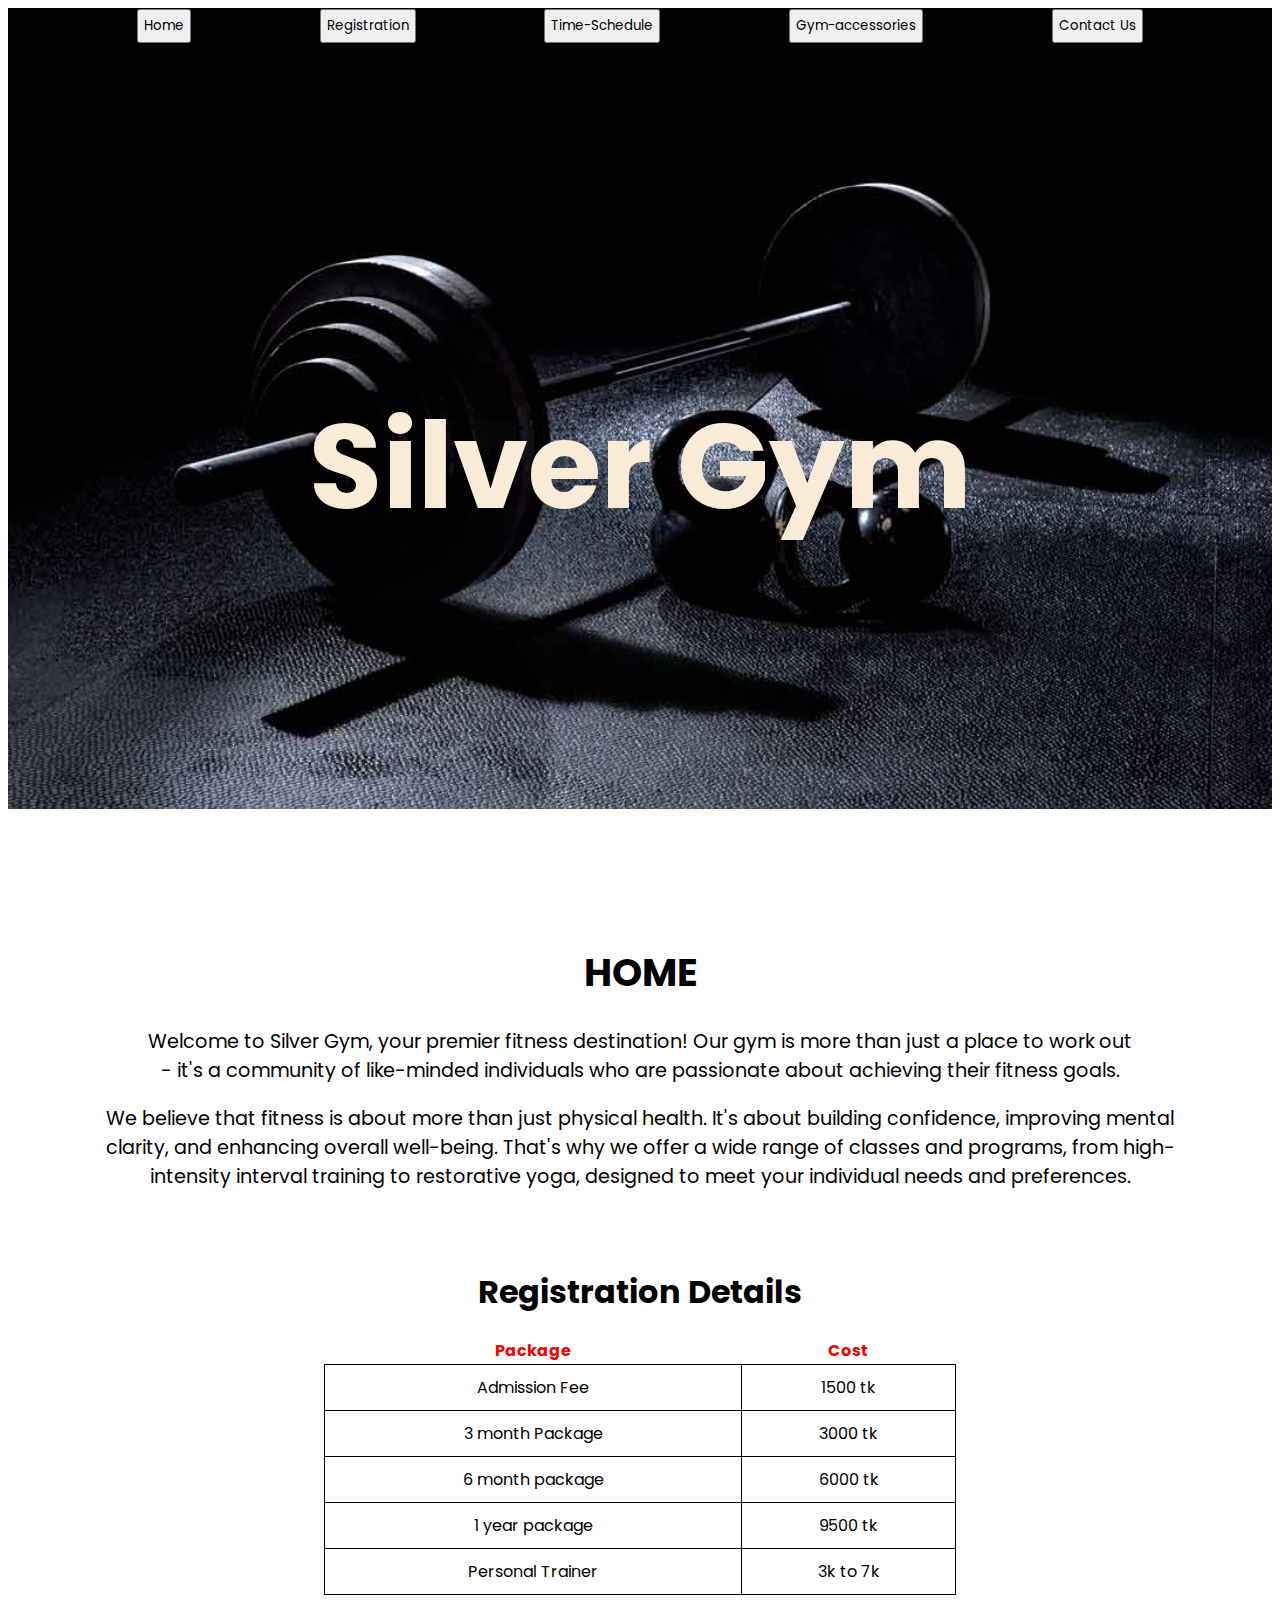
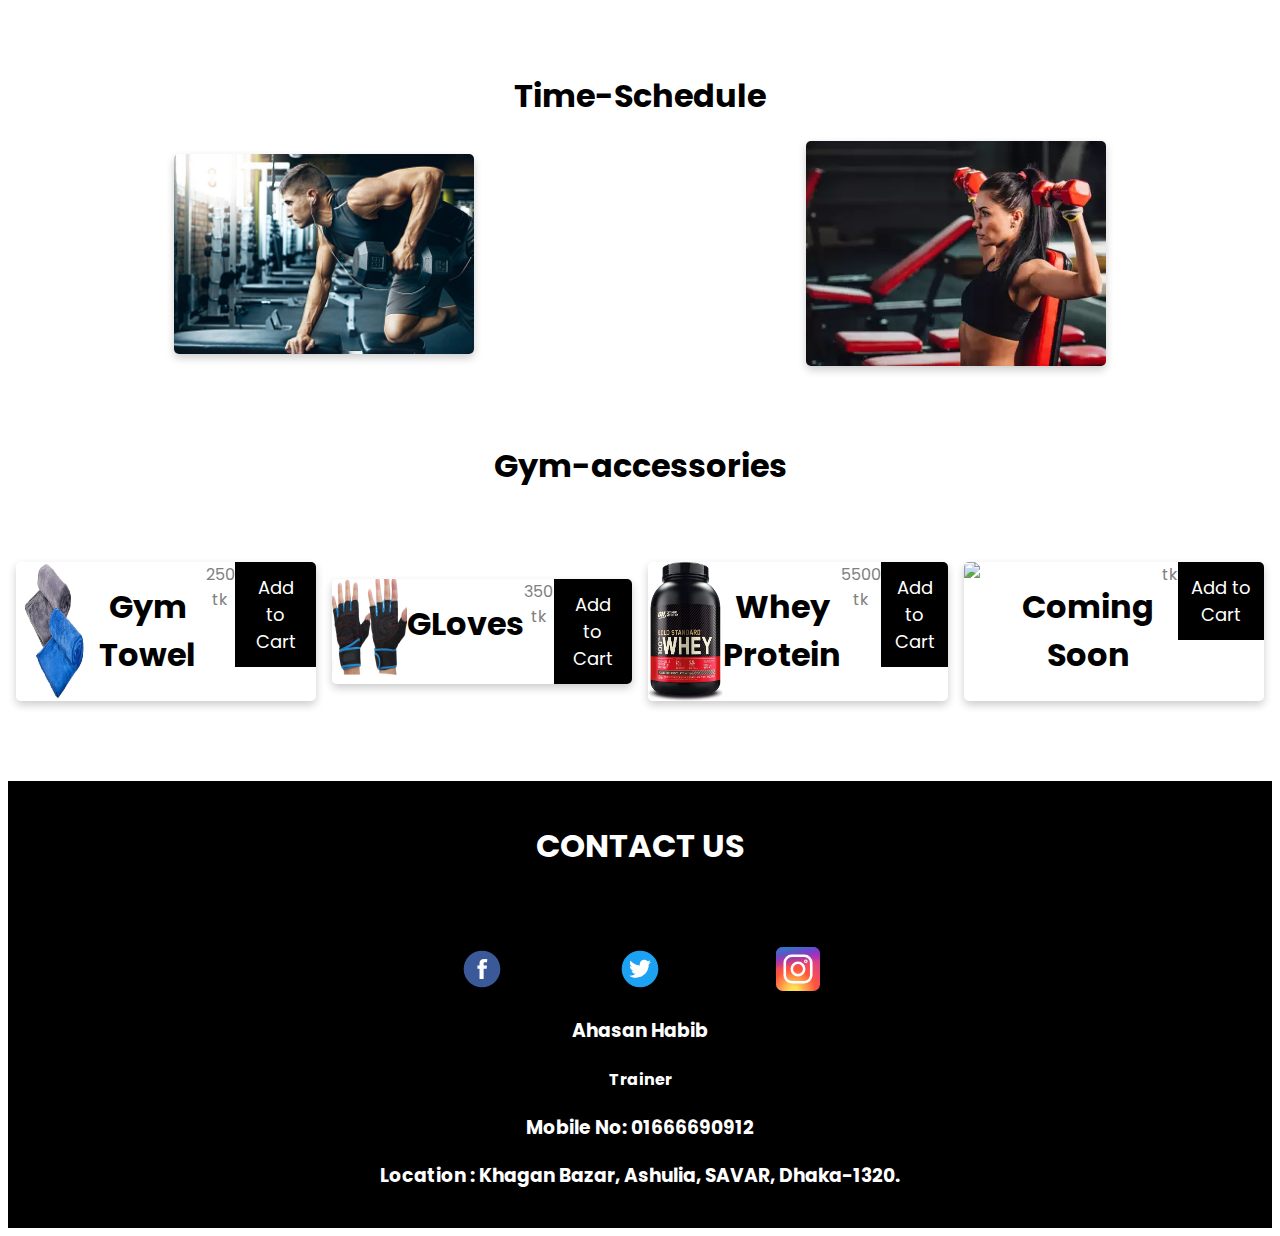
==== index.html @ 588845f0 "Shopping Cart done" ====
<!DOCTYPE html>
<html lang="en">
<head>
    <meta charset="UTF-8">
    <meta http-equiv="X-UA-Compatible" content="IE=edge">
    <meta name="viewport" content="width=device-width, initial-scale=1.0">
    <title>Silver-gym</title>
    <link rel="stylesheet" href="style.css">
    <link rel="stylesheet" href="text.css">
    <link rel="stylesheet" href="responsive.css">
    <script src="chat.js"></script>
</head>
<body>
    <header>

        <div class="header">
            <div class="navbar">
                <li><a href="#home"><button class="btn">Home</button></a></li>
                <li><a href="#registration"><button class="btn">Registration</button></a></li>
                <li><a href="#Time"><button class="btn">Time-Schedule</button></a></li>
                <li><button class="btn">Gym-accessories</button></li>
                <li><button class="btn">Contact Us</button></li>
            </div>

            <h1 class="silver-gym">Silver Gym</h1>
        </div>
    </header>


<main>
    <div id="home">
        <h1 class="title">HOME</h1>
        <p>Welcome  to  Silver Gym, your premier fitness destination! Our gym is more than just a place to work out<br> - it's a community of like-minded individuals who are passionate about achieving their fitness goals.</p>
        
        <p>We believe that fitness is about more than just physical health. It's about building confidence, improving mental clarity, and enhancing overall well-being. That's why we offer a wide range of classes and programs, from high-intensity interval training to restorative yoga, designed to meet your individual needs and preferences.</p>
    </div>
 
    <div id="registration">
        <h1 class="title">Registration Details</h1>
        <table>
            <tr>
              <th style="color:rgb(243, 0, 0);">Package</th>
              <th style="color:rgb(243, 0, 0);">Cost</th>
            </tr>
            <tr>
              <td>Admission Fee</td>
              <td>1500 tk</td>
            </tr>
            <tr>
              <td>3 month Package</td>
              <td>3000 tk</td>
            </tr>
            <tr>
              <td>6 month package</td>
              <td>6000 tk</td>
            </tr>
            <tr>
              <td>1 year package</td>
              <td>9500 tk</td>
            </tr>
            <tr>
              <td>Personal Trainer</td>
              <td>3k to 7k</td>
            </tr>
          </table>
    </div>
    <h1 class="title">Time-Schedule</h1>
    <div class="Time" id="Time">
        <div class="card">
            <img src="image/boys.jpg" alt="Card Image">
            <div class="content">
              <h3>Male</h3>
              <p>6am -12.30 pm</p>
              <p>4.00pm-10.30pm</p>
              <p style="color: red;">Friday Off</p>
            </div>
          </div>
          
          <div class="card">
            <img src="image/girls.webp" alt="Card Image">
            <div class="content">
              <h3>Female</h3>
            <p>1.00-4.00pm</p>
            <p style="color: red;">Friday Off</p>
           
            </div>
          </div>
    </div>
    <h1 class="title">Gym-accessories</h1>

    <div class="item">

      <div class="card">
        <img src="image/towel.jpg" style="width:25%">
        <h1>Gym Towel</h1>
        <p class="price">250 tk</p>
        <p><button>Add to Cart</button></p>
      </div>
      <div class="card">
        <img src="image/gloves.jpg" style="width:25%">
        <h1>GLoves</h1>
        <p class="price">350 tk</p>
        <p><button>Add to Cart</button></p>
      </div>
      <div class="card">
        <img src="image/powder.jpg" style="width: 25%;" >
        <h1>Whey Protein</h1>
        <p class="price">5500 tk</p>
        <p><button>Add to Cart</button></p>
      </div>
      <div class="card">
        <img src="image" style="width:25%">
        <h1>Coming Soon</h1>
        <p class="price"> tk</p>
        <p><button>Add to Cart</button></p>
      </div>
    </div>

  </main>
  
    <footer class="Contact-info">
      <div class="footer-content">
      <h1>CONTACT US</h1>
      <a href="http://"><img src="image/fb.svg"   alt="Icon" class="icon"> </a>
      <a href="http://"><img src="image/twitt.svg"alt="Icon" class="icon"></a>
      <a href="http://"><img src="image/insta.svg"alt="Icon" class="icon"></a>
      <h3>Ahasan Habib</h3>
      <h4>Trainer</h4>
      <h3>Mobile No: 01666690912</h3>
      <h3>Location : Khagan Bazar,  Ashulia,  SAVAR,  Dhaka-1320.</h3>
      </div>
    </footer>
  





</body>
</html>
---- style.css ----
*{
    list-style: none;
    font-family: 'Poppins', sans-serif;
    text-decoration: none;
}
.header{
    background-image: url('image/wallpaper.jpg');
    background-size: cover;
    background-repeat: no-repeat;

}
.navbar{
    display: flex;
    color: aliceblue;
    justify-content: space-evenly;
    
}

.title{
  padding-top: 55px;
}

#home{
  padding-left: 85px;
  padding-right: 85px;
  font-size: larger;
}

#registration{
  margin-left: 25%;
  margin-right: 25%;
}

/* Button */
.btn{
    padding: 5px;
}



/* Body */
main{
    text-align: center;
}
/* Registration */
.registration{
    padding: 55px;
}
/* time */
.Time{
    display: flex;
}
/* table */
table {
    border-collapse: collapse;
    width: 100%;
  }
  td {
    padding: 10px;
    text-align: center;
    border: 1px solid black;
  }
  tr:hover {
    background-color: #f5f5f5;
  }

  .card {
    position: relative;
    width: 100%;
    max-width: 300px;
    margin: 0 auto;
    border-radius: 5px;
    overflow: hidden;
    box-shadow: 0 0 10px rgba(0, 0, 0, 0.3);
    transition: transform 0.3s ease-in-out;
    display: flex;

  }
  
  .card:hover {
    transform: scale(1.1);
  }
  
  .card img {
    display: block;
    width: 100%;
    height: auto;
  }
  
  .card .content {
    position: absolute;
    bottom: 0;
    left: 0;
    padding: 10px;
    background-color: rgba(0, 0, 0, 0.7);
    color: #fff;
    width: 100%;
    transform: translateY(100%);
    transition: transform 0.3s ease-in-out;
  }
  
  .card:hover .content {
    transform: translateY(0);
  }
  
  .card h3 {
    margin: 0;
    font-size: 1.5rem;
  }
  
  .card p {
    margin: 0;
    font-size: 1rem;
  }


  /* Shopping CARD */



  /* Contact00 */

  .Contact-info{
    background-color: black;
  color: white;
  padding: 20px;
  }

  .footer-content {
    max-width: 1200px;
    margin: 0 auto;
    text-align: center;
  }

  /* Footer */
  .icon {
    width: 44px; /* Adjust the width and height as needed */
    height: 44px;
    padding: 55px;
    padding-bottom: 0px;
  }
  /* Shopping CArd */
  .item{
    display: flex;
    flex-direction: row;
    padding-top: 50px;
    padding-bottom: 80px;
  }
  .card {
    box-shadow: 0 4px 8px 0 rgba(0, 0, 0, 0.2);
    max-width: 300px;
    margin: auto;
    text-align: center;
    font-family: arial;
  }
  
  .price {
    color: grey;
    font-size: 22px;
  }
  
  .card button {
    border: none;
    outline: 0;
    padding: 12px;
    color: white;
    background-color: #000;
    text-align: center;
    cursor: pointer;
    width: 100%;
    font-size: 18px;
  }
  
  .card button:hover {
    opacity: 0.7;
  }
---- text.css ----
@import url('https://fonts.googleapis.com/css2?family=Poppins:wght@800&display=swap');
.navbar{
    font-size: 20px;
}

.silver-gym{
    text-align: center;
    padding: 20%;
    color: aliceblue;
    font-family: 'Poppins', sans-serif;
    font-size: 120px;
    color: antiquewhite;
}
---- responsive.css ----
@media screen (max-width:560px) {
    
}
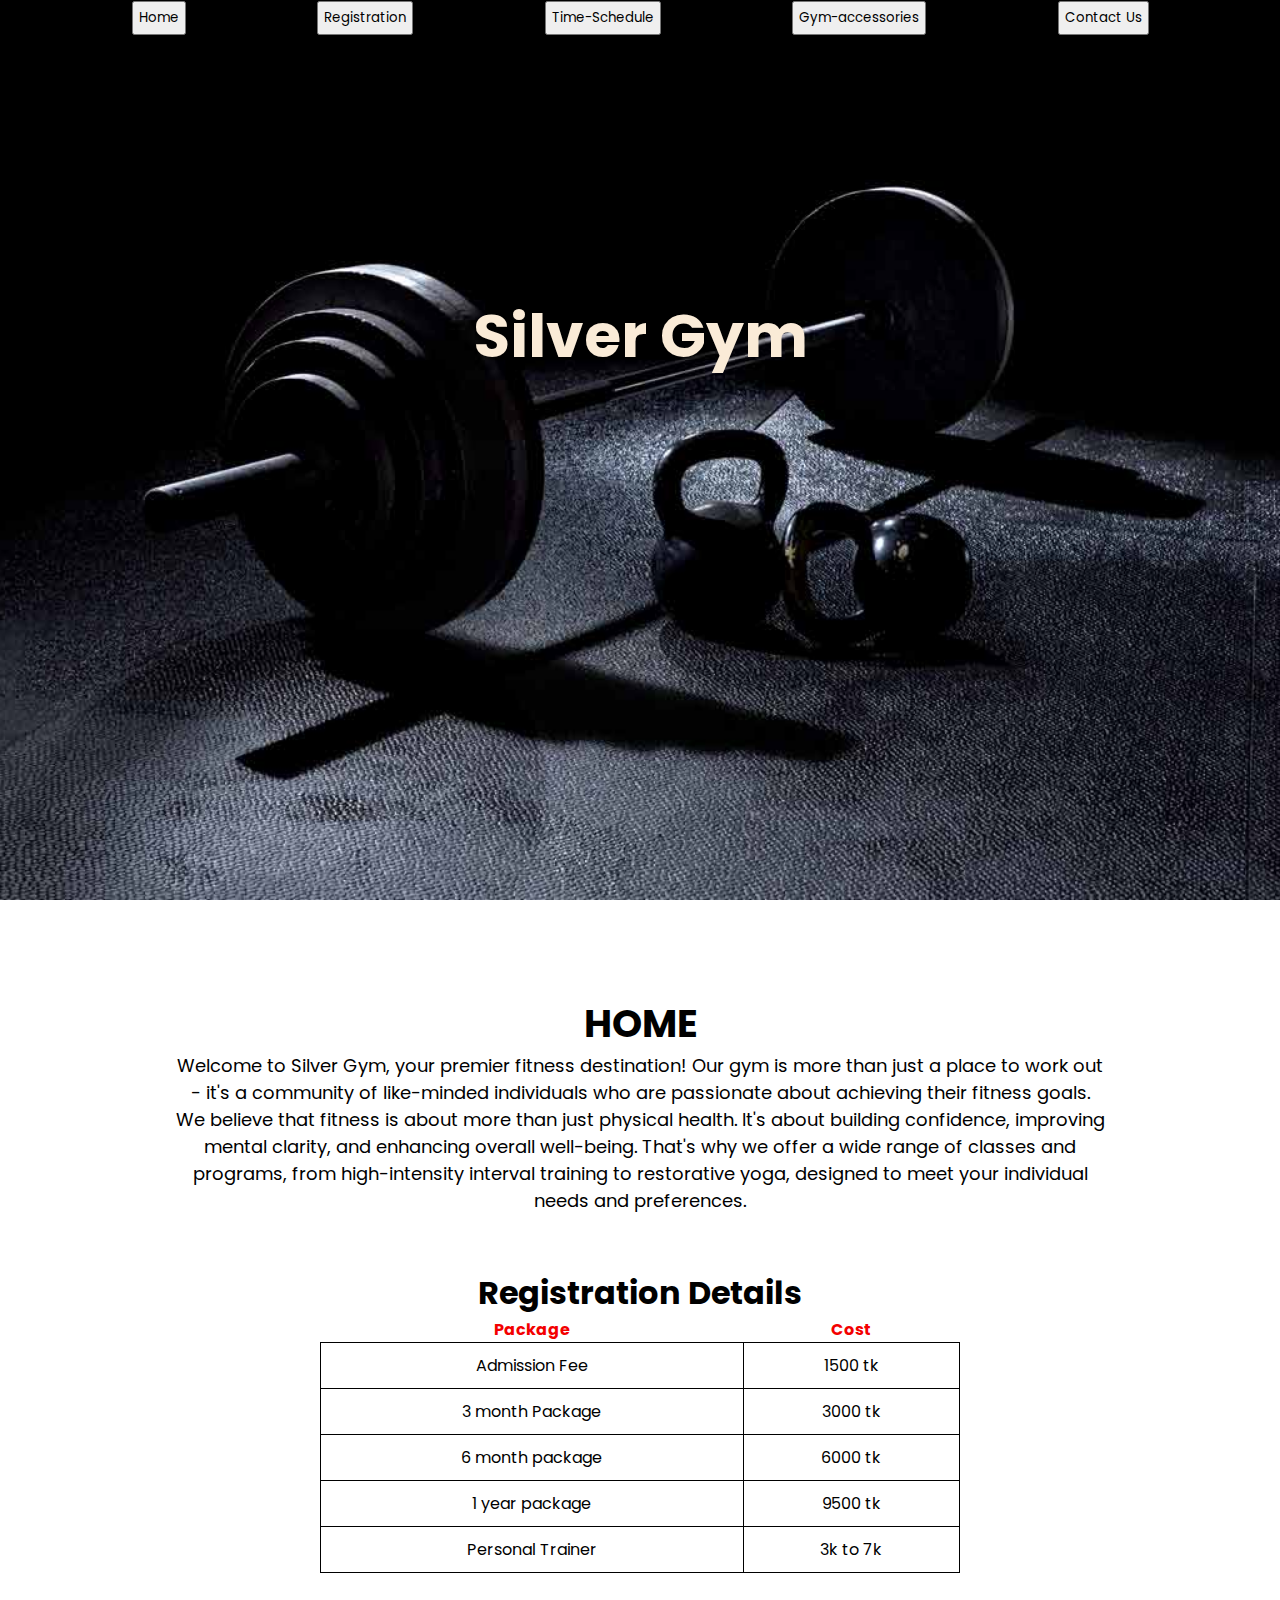
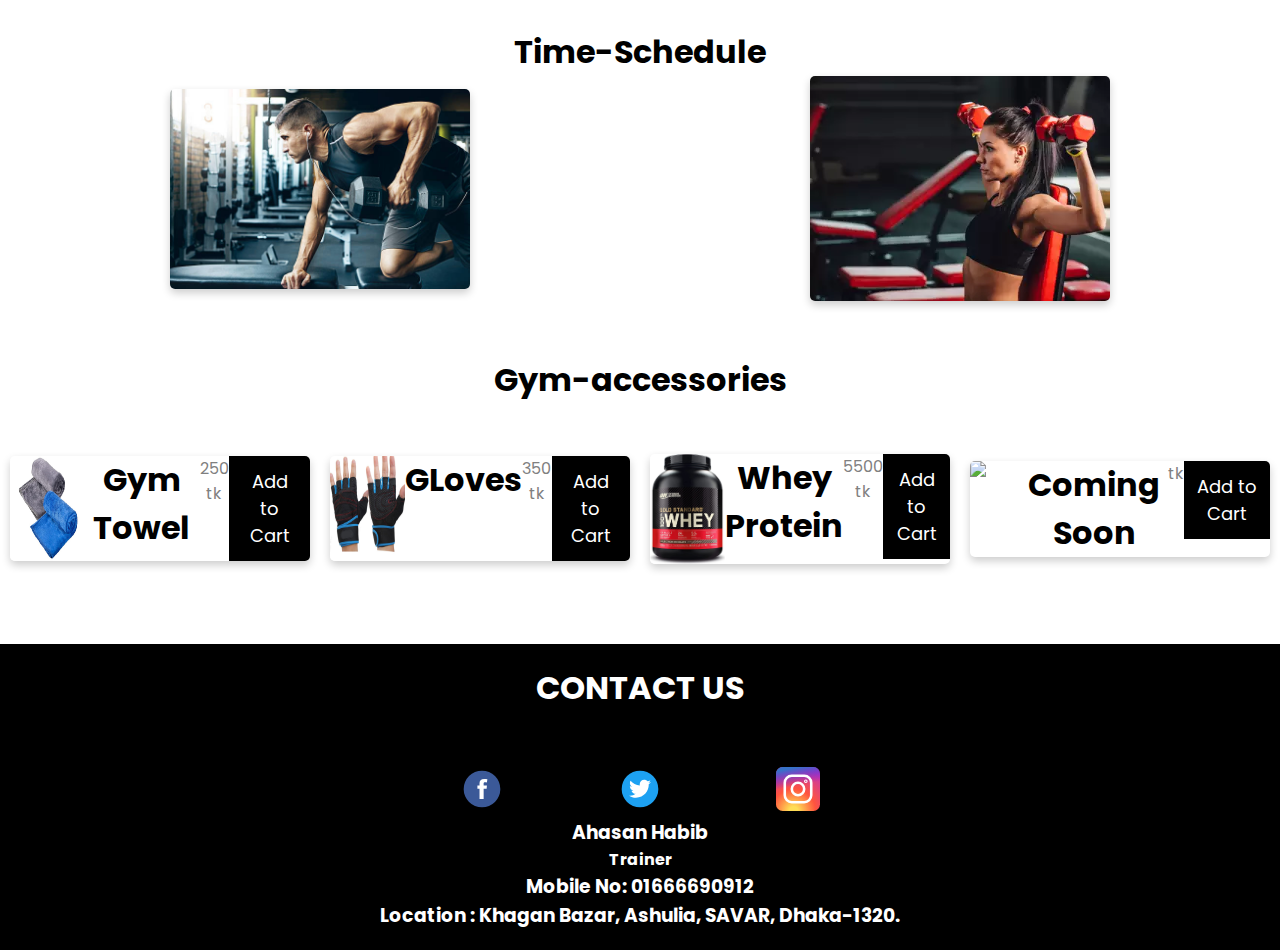
==== commit 9bb16672: "cart done" ====
--- a/index.html
+++ b/index.html
@@ -15,11 +15,11 @@
 
         <div class="header">
             <div class="navbar">
-                <li><a href="#home"><button class="btn">Home</button></a></li>
-                <li><a href="#registration"><button class="btn">Registration</button></a></li>
-                <li><a href="#Time"><button class="btn">Time-Schedule</button></a></li>
-                <li><button class="btn">Gym-accessories</button></li>
-                <li><button class="btn">Contact Us</button></li>
+                  <li><a href="#home"><button class="btn">Home</button></a></li>
+                  <li><a href="#registration"><button class="btn">Registration</button></a></li>
+                  <li><a href="#Time"><button class="btn">Time-Schedule</button></a></li>
+                  <li><button class="btn">Gym-accessories</button></li>
+                  <li><button class="btn">Contact Us</button></li>
             </div>
 
             <h1 class="silver-gym">Silver Gym</h1>
--- a/style.css
+++ b/style.css
@@ -2,18 +2,21 @@
     list-style: none;
     font-family: 'Poppins', sans-serif;
     text-decoration: none;
+    margin: 0;
+    padding: 0;
 }
 .header{
+    width: 100%;
+    min-height: 100vh;
     background-image: url('image/wallpaper.jpg');
     background-size: cover;
     background-repeat: no-repeat;
-
+    background-position: center;
 }
 .navbar{
     display: flex;
     color: aliceblue;
     justify-content: space-evenly;
-    
 }
 
 .title{
@@ -35,12 +38,17 @@
 .btn{
     padding: 5px;
 }
-
-
-
 /* Body */
 main{
+    margin-top: 40px;
     text-align: center;
+}
+#home{
+  text-align: center;
+}
+#home p{
+   margin:0% 24%;
+  font-size: 18px;
 }
 /* Registration */
 .registration{
--- a/responsive.css
+++ b/responsive.css
@@ -1,3 +1,25 @@
-@media screen (max-width:560px) {
-    
+@media (min-width:1201px) and (max-width:1400px){
+    .silver-gym{
+        font-size: 60px;
+    }
+    #home p{
+    margin:0% 8%;
+   }
+}
+   @media (min-width: 360px) and (max-width: 640px) {
+    .silver-gym{
+    font-size: 40px;
+    margin-top: 100%;
+}
+    #home p{
+    margin:0% 4%;
+   }
+   .navbar{
+    display: flex;
+    flex-direction: column;
+    float: right;
+  }
+  .navbar li{
+    line-height: 0px;
+  }
 }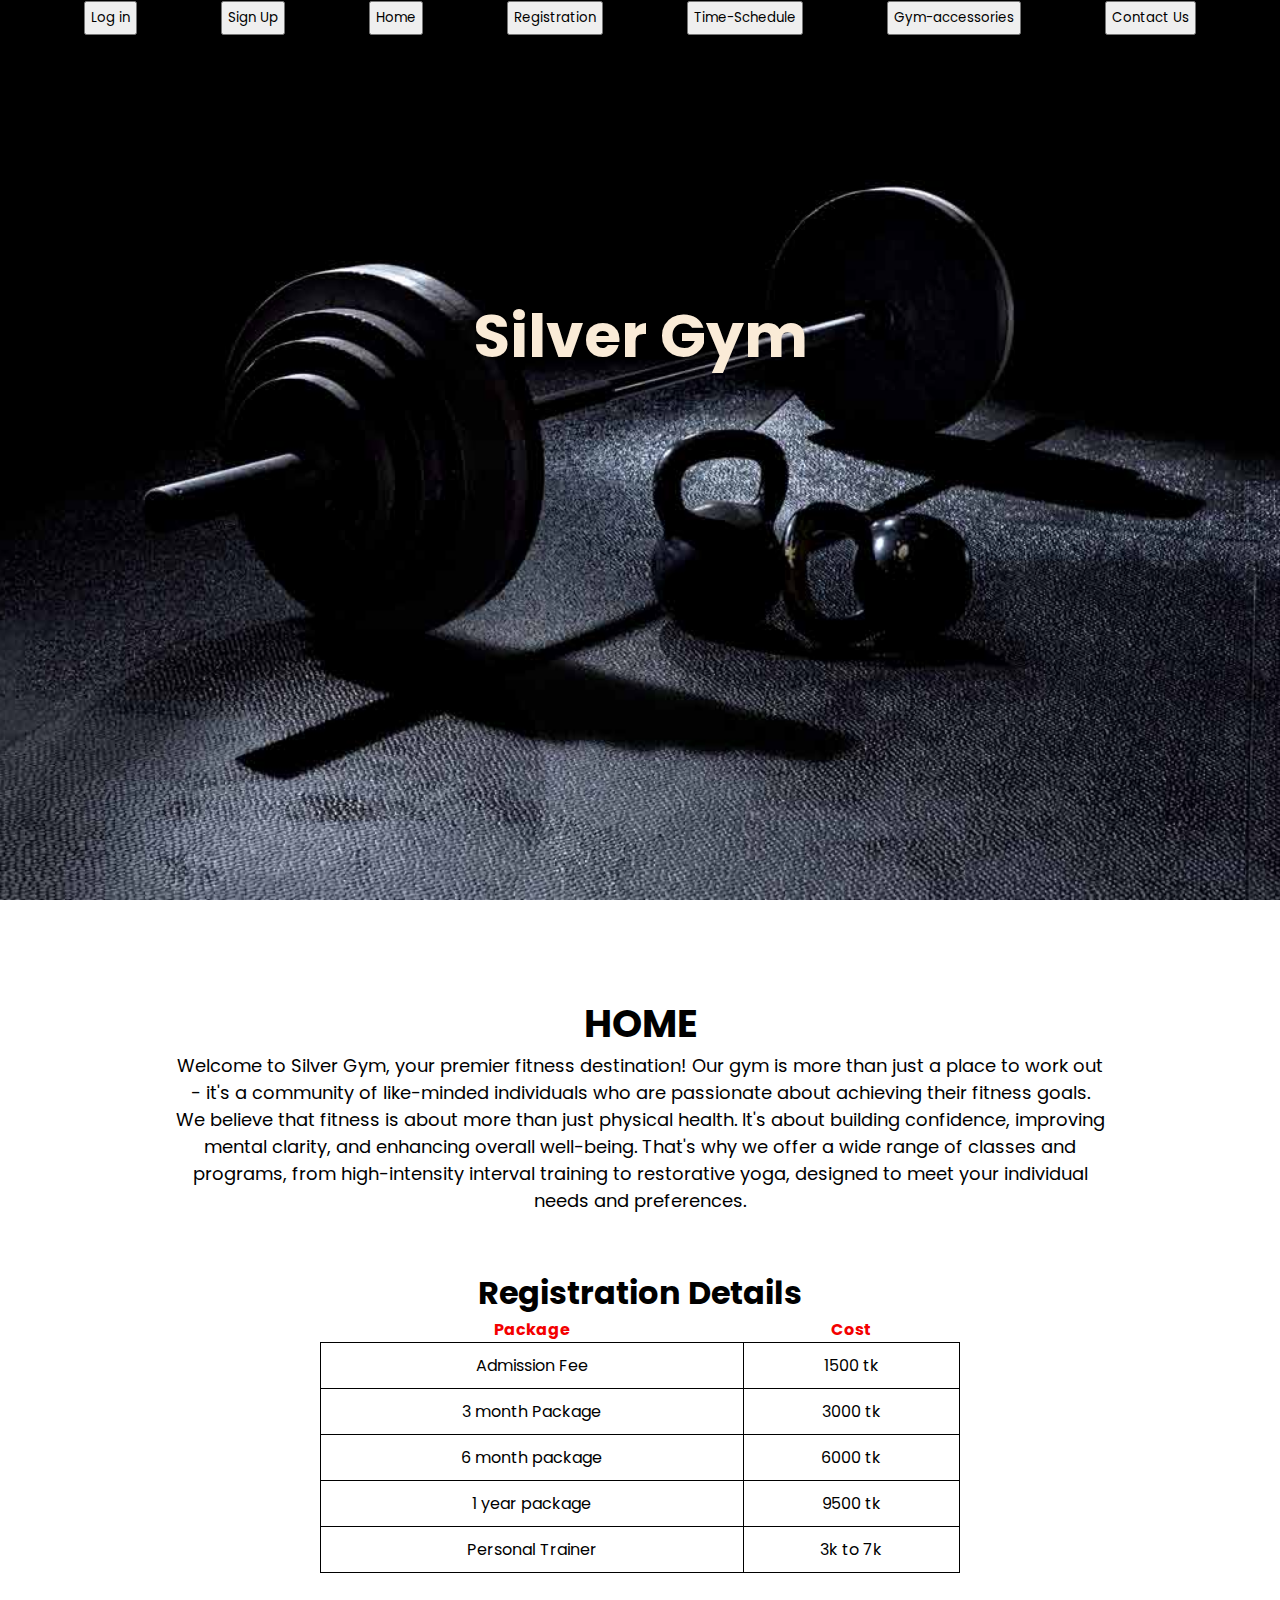
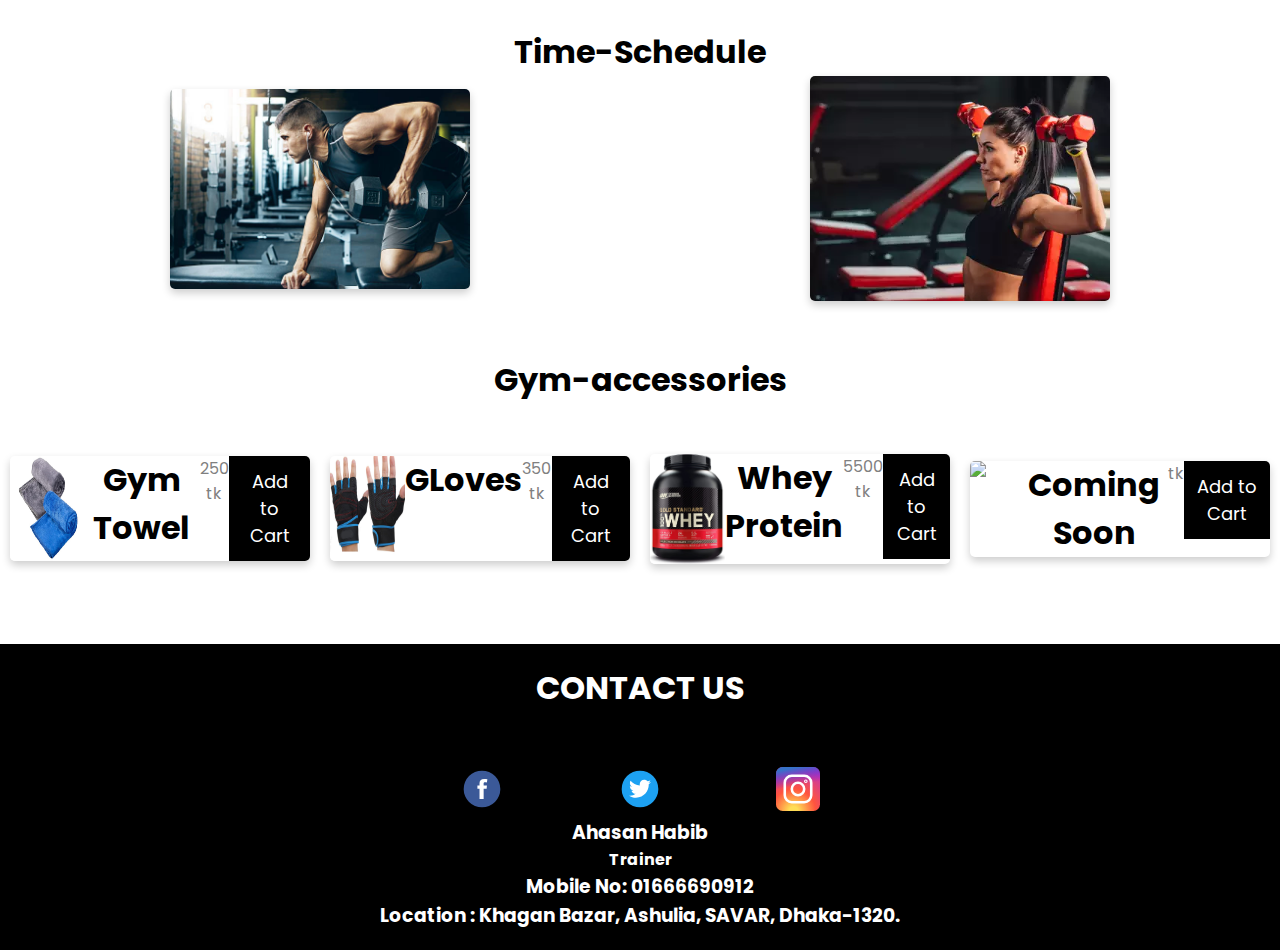
==== commit faa6e266: "update" ====
--- a/index.html
+++ b/index.html
@@ -5,6 +5,7 @@
     <meta http-equiv="X-UA-Compatible" content="IE=edge">
     <meta name="viewport" content="width=device-width, initial-scale=1.0">
     <title>Silver-gym</title>
+    <link rel="stylesheet" href="https://cdnjs.cloudflare.com/ajax/libs/font-awesome/6.4.0/css/all.min.css" integrity="sha512-iecdLmaskl7CVkqkXNQ/ZH/XLlvWZOJyj7Yy7tcenmpD1ypASozpmT/E0iPtmFIB46ZmdtAc9eNBvH0H/ZpiBw==" crossorigin="anonymous" referrerpolicy="no-referrer"/>
     <link rel="stylesheet" href="style.css">
     <link rel="stylesheet" href="text.css">
     <link rel="stylesheet" href="responsive.css">
@@ -14,12 +15,18 @@
     <header>
 
         <div class="header">
+           <input type="checkbox" id="check">
+           <label for="check" class="checkbtn">
+              <i class="fas fa-bars"></i>
+           </label>
             <div class="navbar">
+                  <li><a href="Login_page.html"><button class="btn">Log in</button></a></li>
+                  <li><a href="Sign_up.html"><button class="btn">Sign Up</button></a></li>
                   <li><a href="#home"><button class="btn">Home</button></a></li>
                   <li><a href="#registration"><button class="btn">Registration</button></a></li>
                   <li><a href="#Time"><button class="btn">Time-Schedule</button></a></li>
-                  <li><button class="btn">Gym-accessories</button></li>
-                  <li><button class="btn">Contact Us</button></li>
+                  <li><a href="#item"><button class="btn">Gym-accessories</button></a></li>
+                  <li><a href="#contact"><button class="btn">Contact Us</button></a></li>
             </div>
 
             <h1 class="silver-gym">Silver Gym</h1>
@@ -88,7 +95,7 @@
     </div>
     <h1 class="title">Gym-accessories</h1>
 
-    <div class="item">
+    <div class="item" id="item">
 
       <div class="card">
         <img src="image/towel.jpg" style="width:25%">
@@ -96,7 +103,7 @@
         <p class="price">250 tk</p>
         <p><button>Add to Cart</button></p>
       </div>
-      <div class="card">
+      <div class="card gloves">
         <img src="image/gloves.jpg" style="width:25%">
         <h1>GLoves</h1>
         <p class="price">350 tk</p>
@@ -118,23 +125,19 @@
 
   </main>
   
-    <footer class="Contact-info">
+    <footer class="Contact-info" id="contact">
       <div class="footer-content">
       <h1>CONTACT US</h1>
-      <a href="http://"><img src="image/fb.svg"   alt="Icon" class="icon"> </a>
-      <a href="http://"><img src="image/twitt.svg"alt="Icon" class="icon"></a>
-      <a href="http://"><img src="image/insta.svg"alt="Icon" class="icon"></a>
-      <h3>Ahasan Habib</h3>
-      <h4>Trainer</h4>
+       <div class="commonication">
+          <a href="http://"><img src="image/fb.svg"   alt="Icon" class="icon"> </a>
+          <a href="http://"><img src="image/twitt.svg"alt="Icon" class="icon"></a>
+          <a href="http://"><img src="image/insta.svg"alt="Icon" class="icon"></a>
+       </div>
+      <h3 class="name">Ahasan Habib</h3>
+      <h4 class="name">Trainer</h4>
       <h3>Mobile No: 01666690912</h3>
       <h3>Location : Khagan Bazar,  Ashulia,  SAVAR,  Dhaka-1320.</h3>
       </div>
     </footer>
-  
-
-
-
-
-
 </body>
 </html>
--- a/style.css
+++ b/style.css
@@ -16,9 +16,8 @@
 .navbar{
     display: flex;
     color: aliceblue;
-    justify-content: space-evenly;
+   justify-content: space-evenly;
 }
-
 .title{
   padding-top: 55px;
 }
@@ -121,7 +120,6 @@
     font-size: 1rem;
   }
 
-
   /* Shopping CARD */
 
 
@@ -139,7 +137,7 @@
     margin: 0 auto;
     text-align: center;
   }
-
+ 
   /* Footer */
   .icon {
     width: 44px; /* Adjust the width and height as needed */
@@ -150,7 +148,7 @@
   /* Shopping CArd */
   .item{
     display: flex;
-    flex-direction: row;
+    flex-direction:row;
     padding-top: 50px;
     padding-bottom: 80px;
   }
@@ -181,4 +179,15 @@
   
   .card button:hover {
     opacity: 0.7;
+  }
+  .checkbtn{
+    color: #fff;
+    font-size: 30px;
+    line-height: 180px;
+    float: left;
+    margin-left: 15px;
+    display: none;
+  }
+  #check{
+    display: none;
   }--- a/text.css
+++ b/text.css
@@ -5,7 +5,7 @@
 
 .silver-gym{
     text-align: center;
-    padding: 20%;
+    padding:20%;
     color: aliceblue;
     font-family: 'Poppins', sans-serif;
     font-size: 120px;
--- a/responsive.css
+++ b/responsive.css
@@ -1,3 +1,5 @@
+
+/*Laptop Screen Device*/
 @media (min-width:1201px) and (max-width:1400px){
     .silver-gym{
         font-size: 60px;
@@ -6,20 +8,85 @@
     margin:0% 8%;
    }
 }
+/*Mobile Screen Device*/
    @media (min-width: 360px) and (max-width: 640px) {
     .silver-gym{
     font-size: 40px;
-    margin-top: 100%;
+     margin-top: -60px;
+   }
+   main{
+    margin-top: -35px;
 }
+   .silver-gym{
+    font-size: 70px;
+    color: antiquewhite;
+   }
+   #home{
+    padding: 0px;
+   }
     #home p{
     margin:0% 4%;
    }
+   .btn{
+    border: none;
+    background: none;
+    color: aliceblue;
+    font-size: 18px;
+    display: block;
+    padding: 0px;
+  }
+   .checkbtn{
+    display: block;
+  }
    .navbar{
+    position: absolute;
+    left: -100%;
+    top: 0px;
+    width: 100%;
+    height: 580px;
     display: flex;
     flex-direction: column;
     float: right;
+    background: rgb(10, 10, 10);
   }
-  .navbar li{
-    line-height: 0px;
+  .navbar li a button{
+    margin-top: -58px;
+  }
+  .navbar li a button:hover{
+    background:none;
+    color: green;
+  }
+  #check:checked ~ .navbar{
+    left: 22%;
+  }
+  .Time{
+    display: flex;
+    flex-direction: column;
+    margin-top: 5px;
+}
+.card{
+  margin-top: 20px;
+}
+.item{
+    display: flex;
+    flex-direction:column;
+    padding-top: 50px;
+    padding-bottom: 80px;
+    margin-top: -30px;
+  }
+  .goves img{
+    width: 100px;
+  }
+  .icon {
+    padding: 25px;
+  }
+  #contact h3,h4{
+    margin-top: 10px;
+  }
+  .location{
+    margin-top: 10px;
+  }
+  .name{
+    font-size: 25px;
   }
 }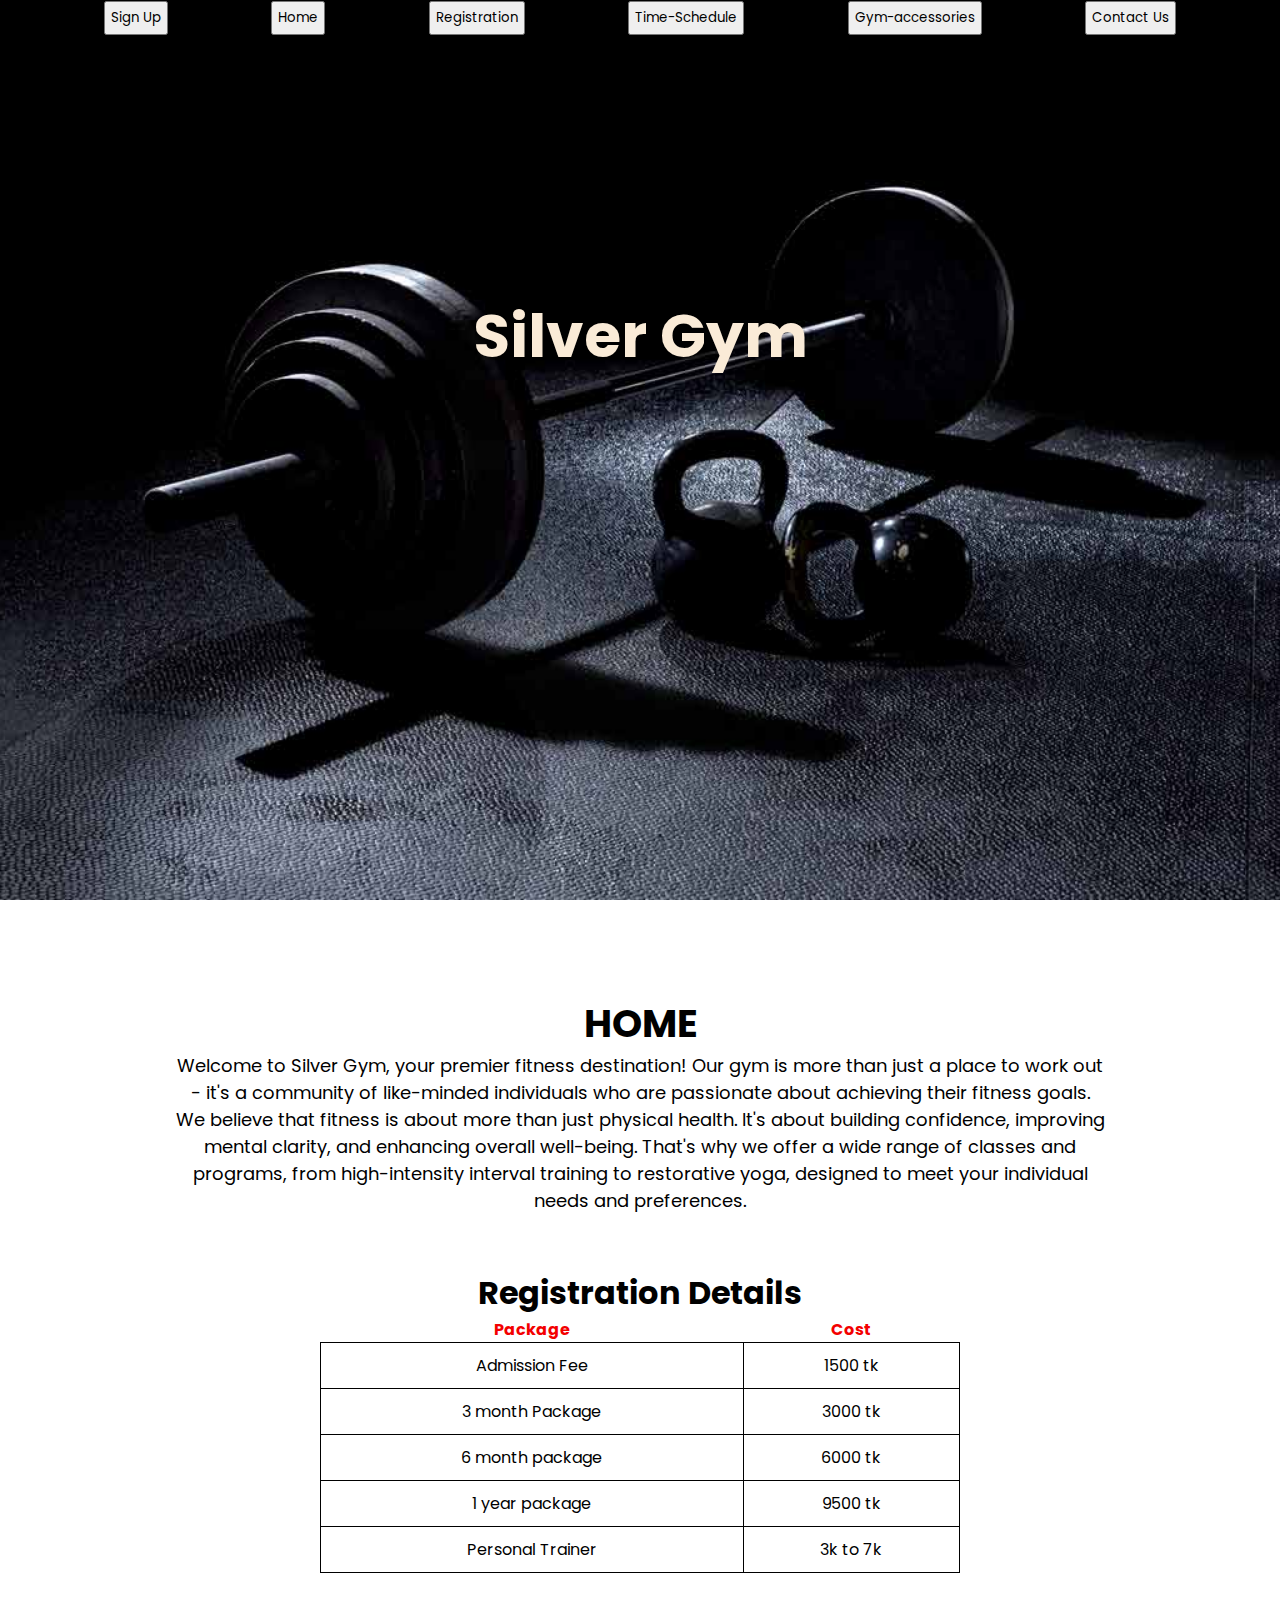
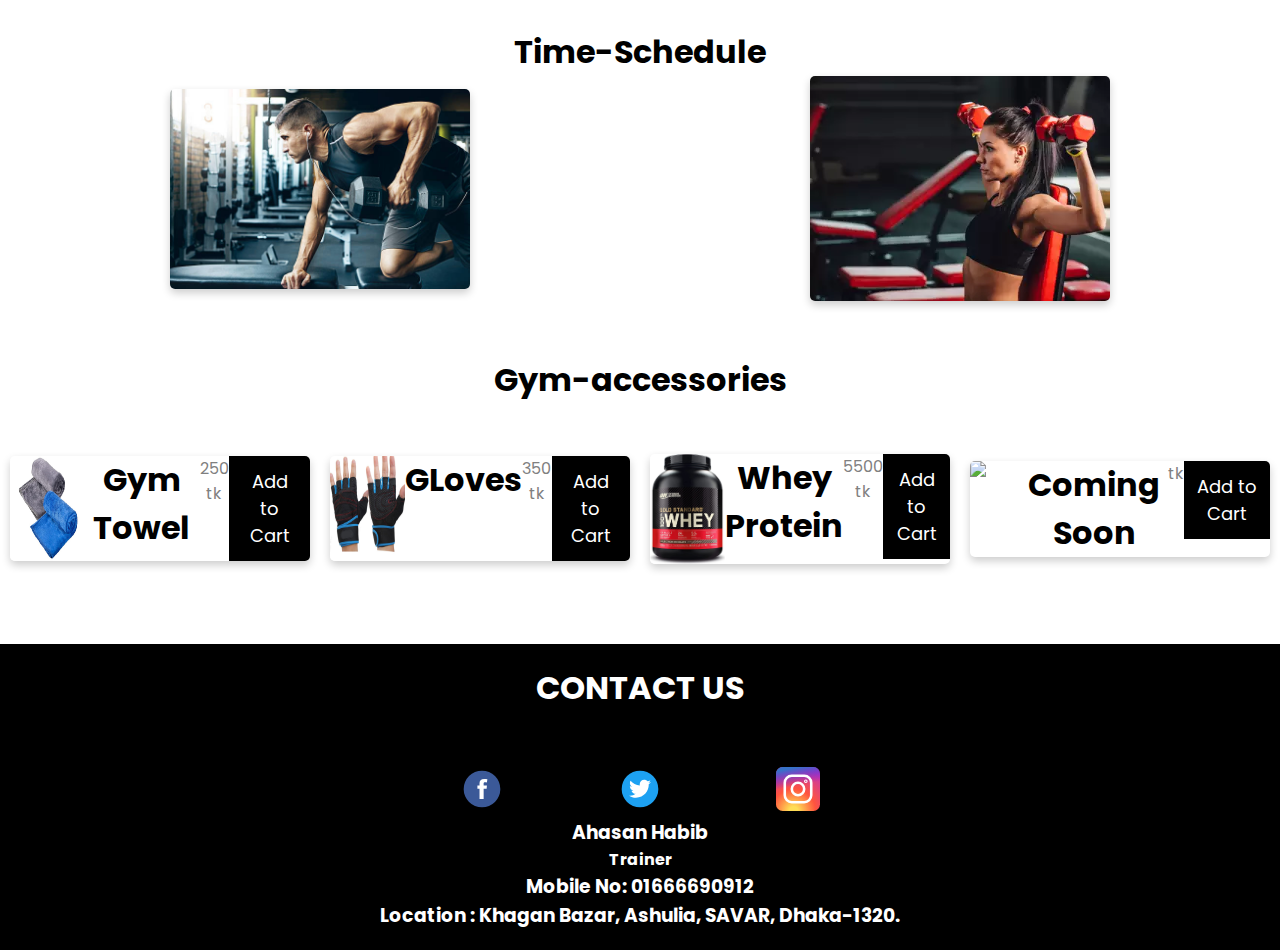
==== commit c911f5a3: "add" ====
--- a/index.html
+++ b/index.html
@@ -20,7 +20,6 @@
               <i class="fas fa-bars"></i>
            </label>
             <div class="navbar">
-                  <li><a href="Login_page.html"><button class="btn">Log in</button></a></li>
                   <li><a href="Sign_up.html"><button class="btn">Sign Up</button></a></li>
                   <li><a href="#home"><button class="btn">Home</button></a></li>
                   <li><a href="#registration"><button class="btn">Registration</button></a></li>
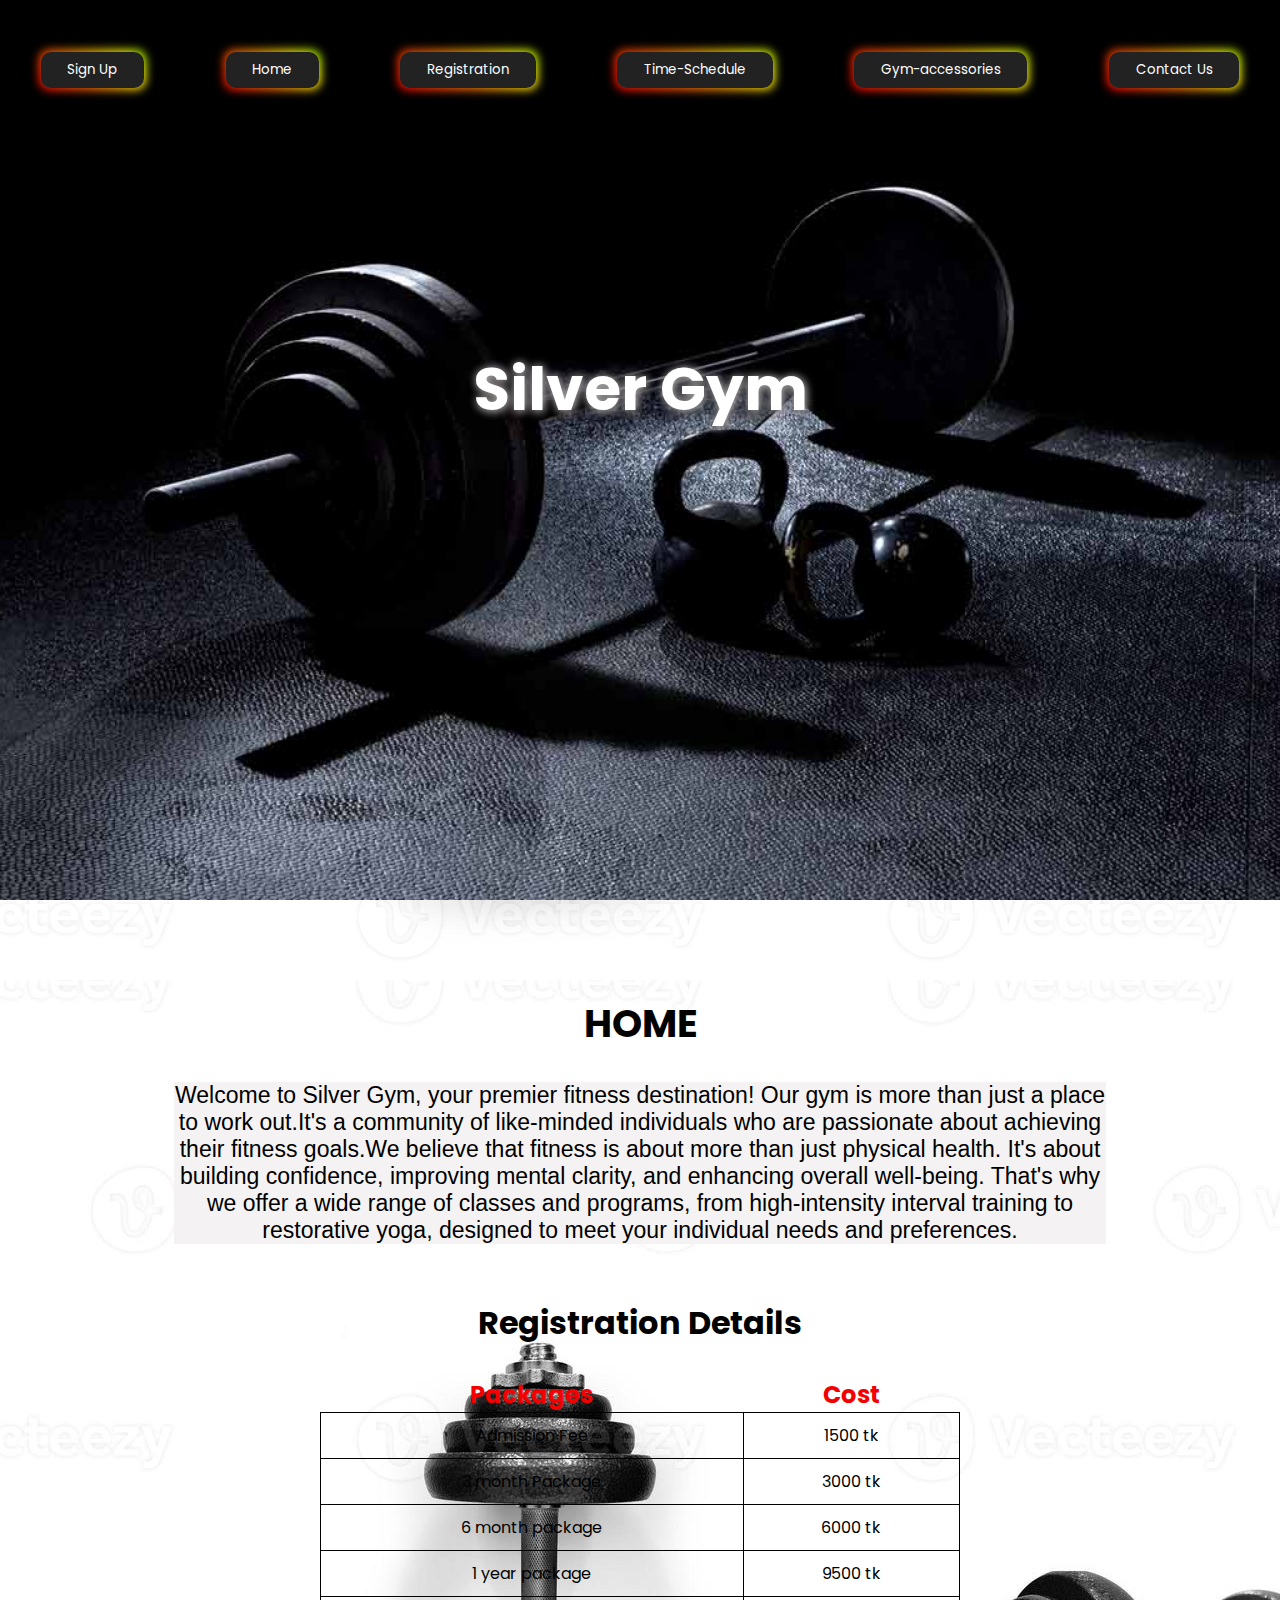
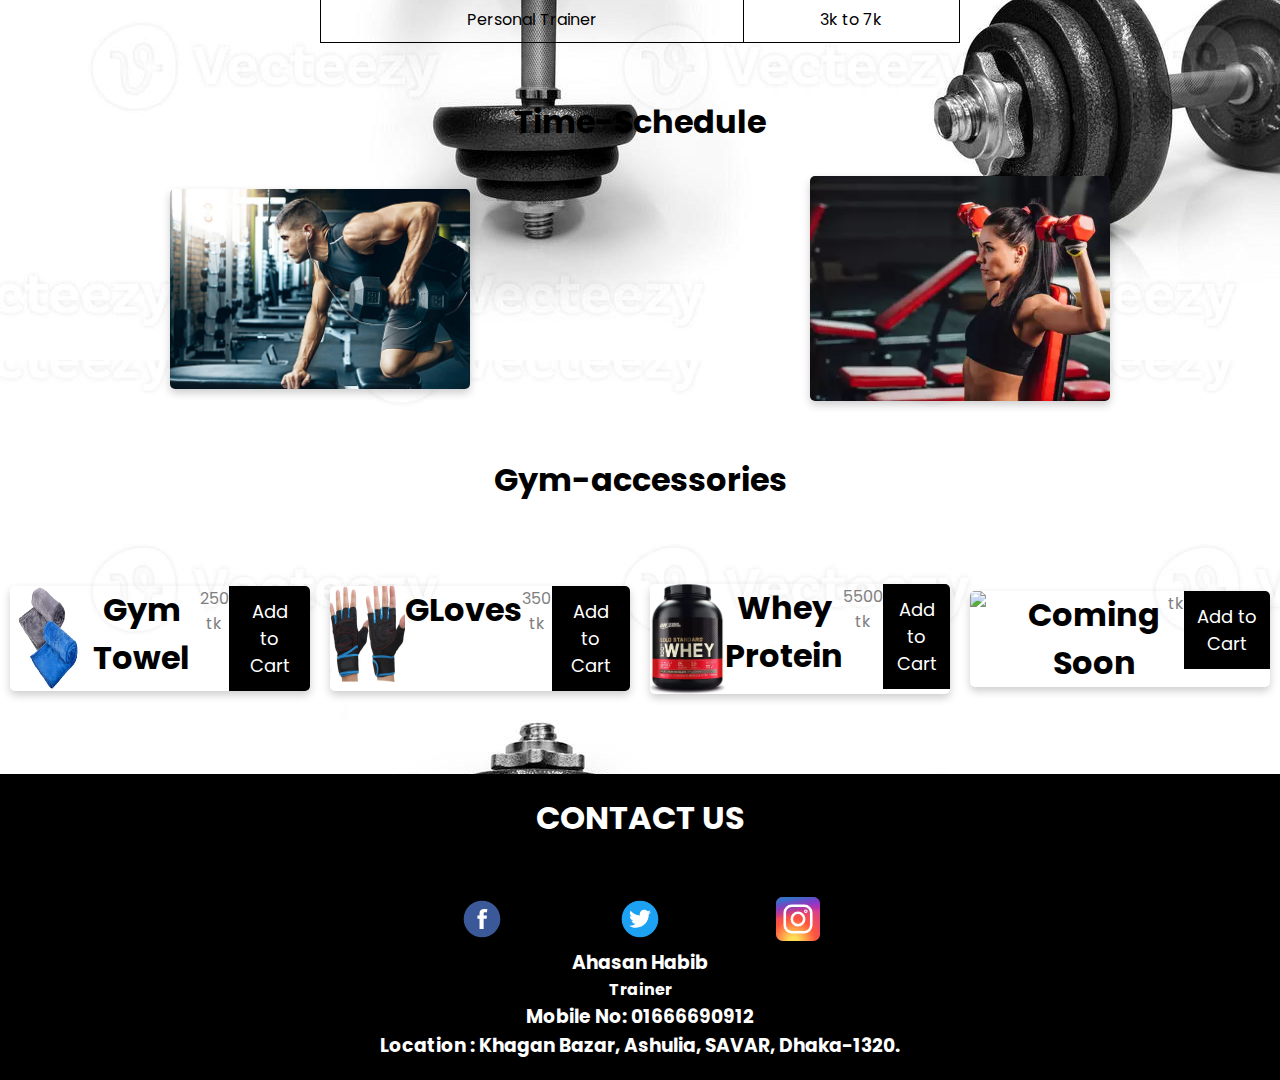
==== commit a2846cdf: "designing looks" ====
--- a/index.html
+++ b/index.html
@@ -20,15 +20,15 @@
               <i class="fas fa-bars"></i>
            </label>
             <div class="navbar">
-                  <li><a href="Sign_up.html"><button class="btn">Sign Up</button></a></li>
-                  <li><a href="#home"><button class="btn">Home</button></a></li>
-                  <li><a href="#registration"><button class="btn">Registration</button></a></li>
-                  <li><a href="#Time"><button class="btn">Time-Schedule</button></a></li>
-                  <li><a href="#item"><button class="btn">Gym-accessories</button></a></li>
-                  <li><a href="#contact"><button class="btn">Contact Us</button></a></li>
+                  <li><a href="Sign_up.html"><button class="button-85">Sign Up</button></a></li>
+                  <li><a href="#home"><button class="button-85">Home</button></a></li>
+                  <li><a href="#registration"><button class="button-85">Registration</button></a></li>
+                  <li><a href="#Time"><button class="button-85">Time-Schedule</button></a></li>
+                  <li><a href="#item"><button class="button-85">Gym-accessories</button></a></li>
+                  <li><a href="#contact"><button class="button-85">Contact Us</button></a></li>
             </div>
 
-            <h1 class="silver-gym">Silver Gym</h1>
+            <h1 class="silver-gym" id="text">Silver Gym</h1>
         </div>
     </header>
 
@@ -36,17 +36,15 @@
 <main>
     <div id="home">
         <h1 class="title">HOME</h1>
-        <p>Welcome  to  Silver Gym, your premier fitness destination! Our gym is more than just a place to work out<br> - it's a community of like-minded individuals who are passionate about achieving their fitness goals.</p>
-        
-        <p>We believe that fitness is about more than just physical health. It's about building confidence, improving mental clarity, and enhancing overall well-being. That's why we offer a wide range of classes and programs, from high-intensity interval training to restorative yoga, designed to meet your individual needs and preferences.</p>
+        <p style="font-size:larger;font-family:'Trebuchet MS', 'Lucida Sans Unicode', 'Lucida Grande', 'Lucida Sans', Arial, sans-serif;background-color: rgb(244, 242, 242);">Welcome  to  Silver Gym, your premier fitness destination! Our gym is more than just a place to work out.It's a community of like-minded individuals who are passionate about achieving their fitness goals.We believe that fitness is about more than just physical health. It's about building confidence, improving mental clarity, and enhancing overall well-being. That's why we offer a wide range of classes and programs, from high-intensity interval training to restorative yoga, designed to meet your individual needs and preferences.</p>
     </div>
  
     <div id="registration">
         <h1 class="title">Registration Details</h1>
-        <table>
+        <table style="border-radius: 5px;">
             <tr>
-              <th style="color:rgb(243, 0, 0);">Package</th>
-              <th style="color:rgb(243, 0, 0);">Cost</th>
+              <th style="color:rgb(243, 0, 0);"><h2>Packages</h2></th>
+              <th style="color:rgb(243, 0, 0);"><h2>Cost</h2></th>
             </tr>
             <tr>
               <td>Admission Fee</td>
--- a/style.css
+++ b/style.css
@@ -4,6 +4,16 @@
     text-decoration: none;
     margin: 0;
     padding: 0;
+    
+}
+body{
+background-image: url('image/back.jpg');
+}
+
+#text {
+  color:#fff;
+  text-shadow:1px 1px 10px #b4b1b1, 1px 1px 10px #504e4e;
+	
 }
 .header{
     width: 100%;
@@ -16,10 +26,12 @@
 .navbar{
     display: flex;
     color: aliceblue;
-   justify-content: space-evenly;
+   justify-content: space-around;
+   align-items: baseline;
 }
 .title{
   padding-top: 55px;
+  margin-bottom: 30px;
 }
 
 #home{
@@ -34,6 +46,76 @@
 }
 
 /* Button */
+/* CSS */
+
+/* CSS */
+.button-85 {
+  margin-top: 30%;
+  padding: 0.6em 2em;
+  border: none;
+  outline: none;
+  color: rgb(255, 255, 255);
+  background: #111;
+  cursor: pointer;
+  position: relative;
+  z-index: 0;
+  border-radius: 10px;
+  user-select: none;
+  -webkit-user-select: none;
+  touch-action: manipulation;
+}
+
+.button-85:before {
+  content: "";
+  background: linear-gradient(
+    45deg,
+    #ff0000,
+    #ff7300,
+    #fffb00,
+    #48ff00,
+    #00ffd5,
+    #002bff,
+    #7a00ff,
+    #ff00c8,
+    #ff0000
+  );
+  position: absolute;
+  top: -2px;
+  left: -2px;
+  background-size: 400%;
+  z-index: -1;
+  filter: blur(5px);
+  -webkit-filter: blur(5px);
+  width: calc(100% + 4px);
+  height: calc(100% + 4px);
+  animation: glowing-button-85 20s linear infinite;
+  transition: opacity 0.3s ease-in-out;
+  border-radius: 10px;
+}
+
+@keyframes glowing-button-85 {
+  0% {
+    background-position: 0 0;
+  }
+  50% {
+    background-position: 400% 0;
+  }
+  100% {
+    background-position: 0 0;
+  }
+}
+
+.button-85:after {
+  z-index: -1;
+  content: "";
+  position: absolute;
+  width: 100%;
+  height: 100%;
+  background: #222;
+  left: 0;
+  top: 0;
+  border-radius: 10px;
+}
 .btn{
     padding: 5px;
 }
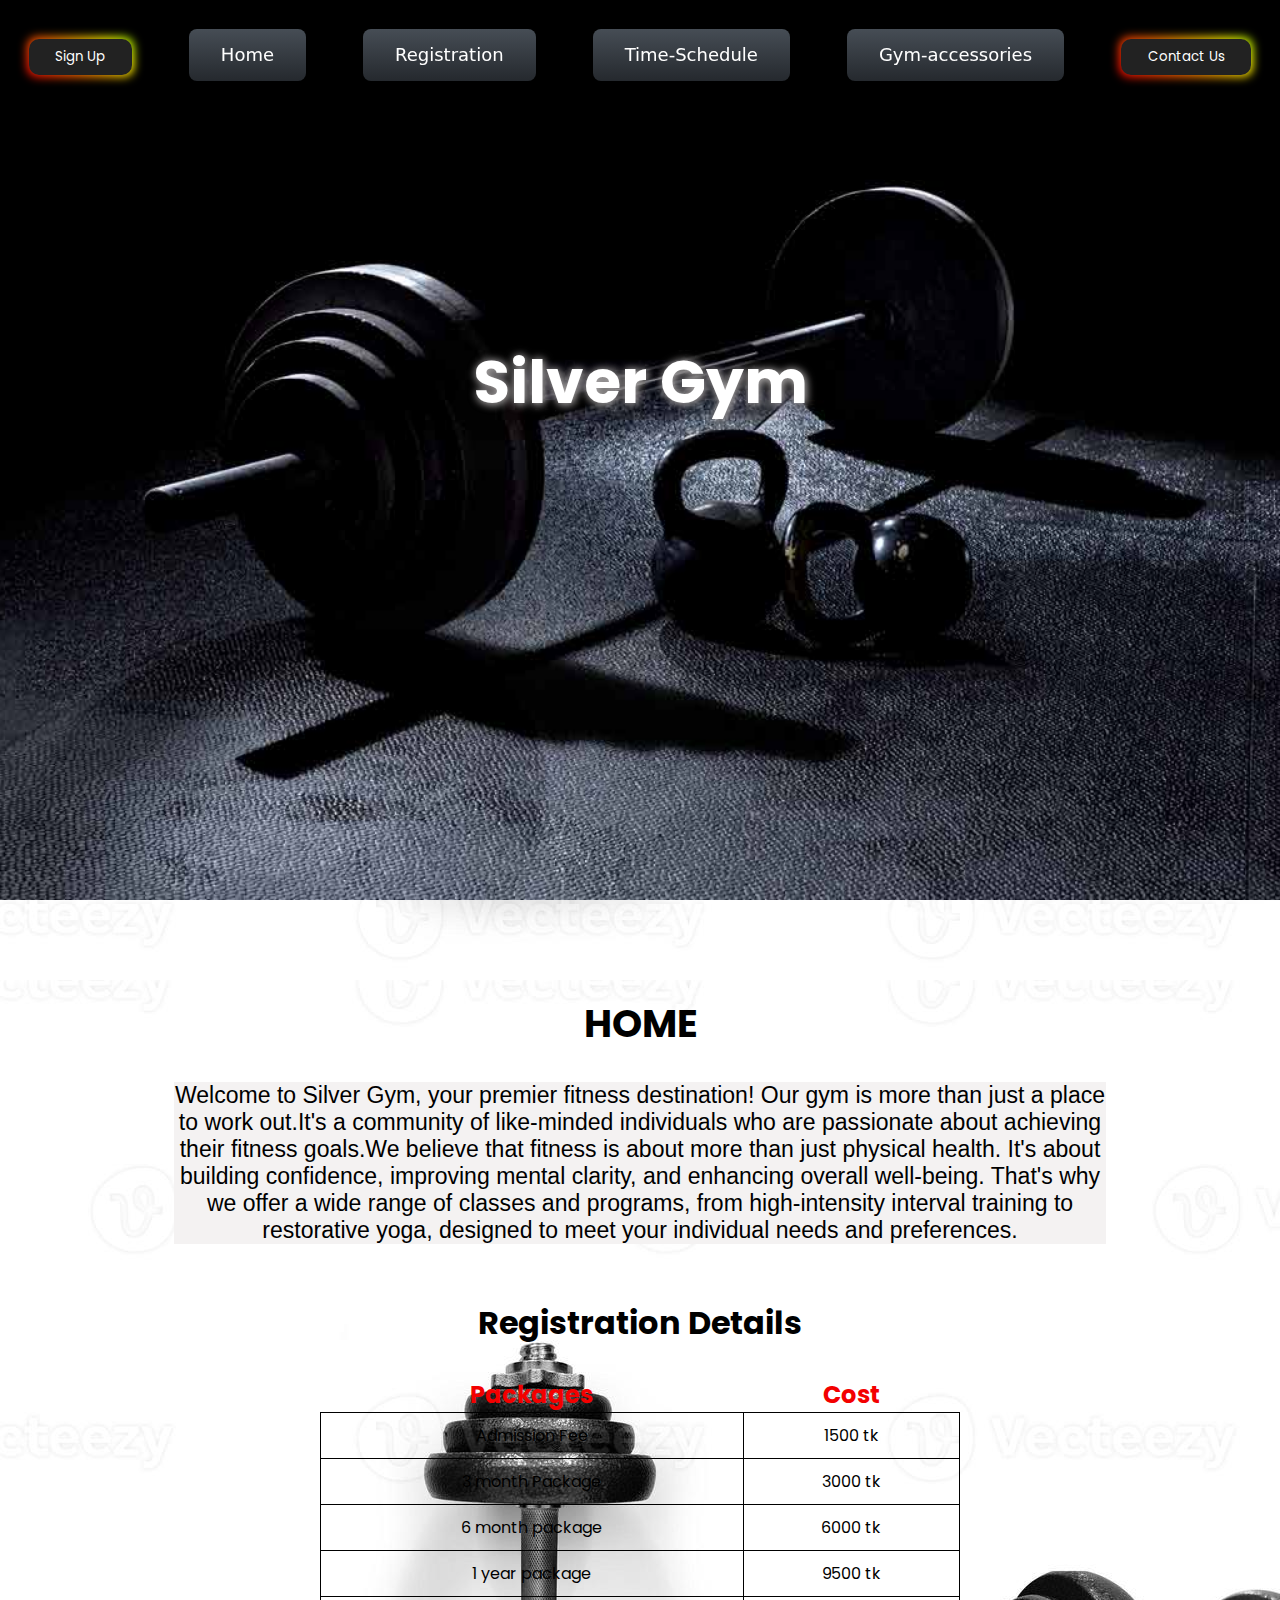
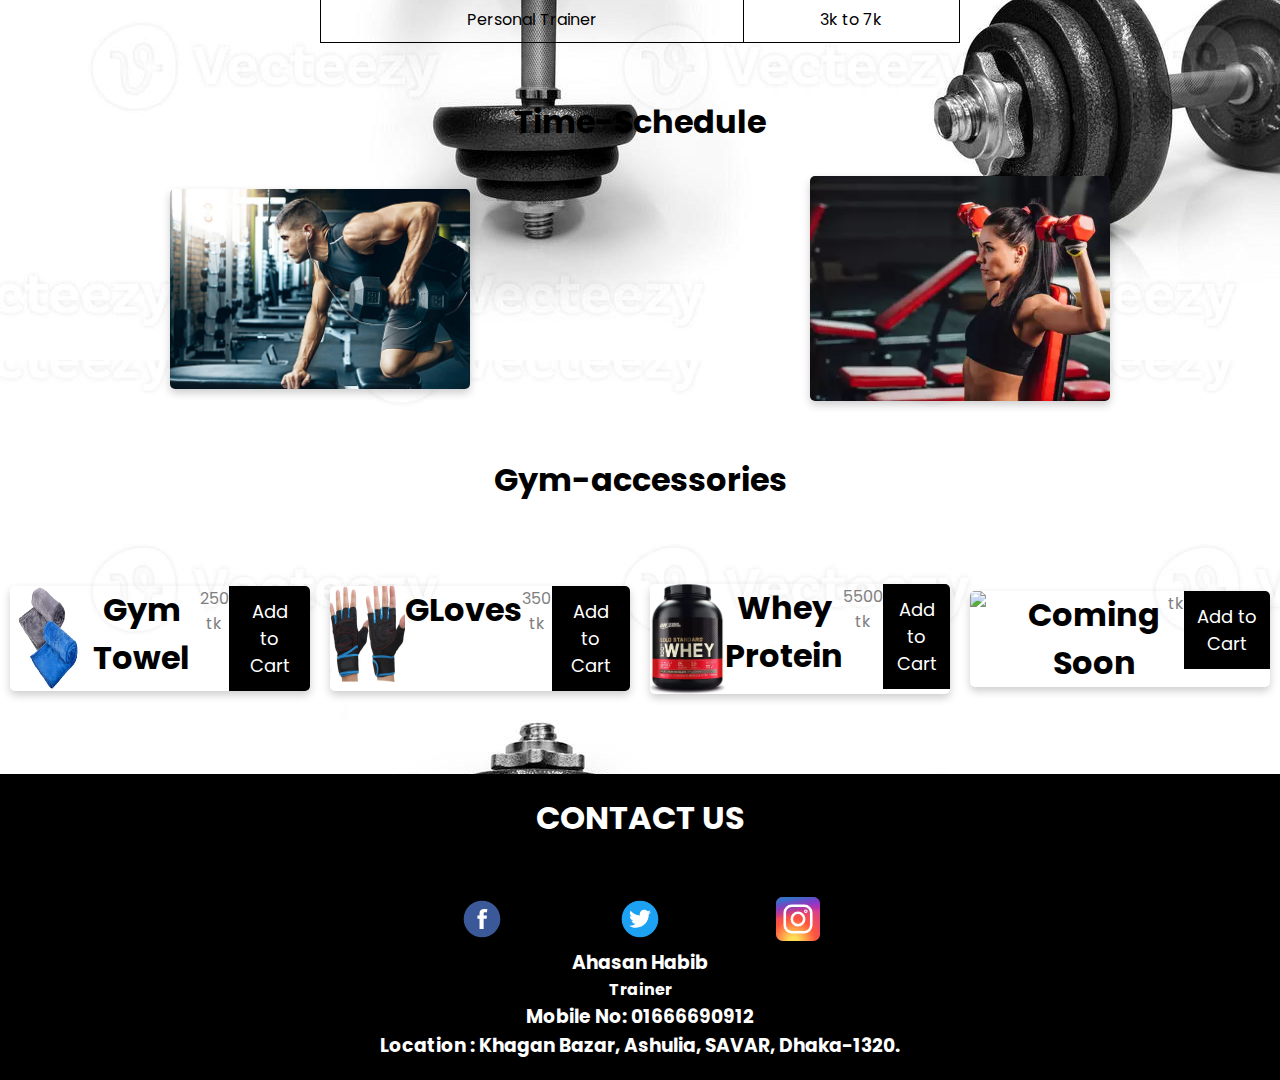
==== commit e438bdb8: "Last" ====
--- a/index.html
+++ b/index.html
@@ -9,9 +9,13 @@
     <link rel="stylesheet" href="style.css">
     <link rel="stylesheet" href="text.css">
     <link rel="stylesheet" href="responsive.css">
-    <script src="chat.js"></script>
+    <script src="script.js"></script>
 </head>
 <body>
+  <div id="popup">
+   <img src="image/pops.jpeg" height="300px">
+    <button id="close-button" onclick="hidePopup()">X</button>
+</div>
     <header>
 
         <div class="header">
@@ -21,10 +25,10 @@
            </label>
             <div class="navbar">
                   <li><a href="Sign_up.html"><button class="button-85">Sign Up</button></a></li>
-                  <li><a href="#home"><button class="button-85">Home</button></a></li>
-                  <li><a href="#registration"><button class="button-85">Registration</button></a></li>
-                  <li><a href="#Time"><button class="button-85">Time-Schedule</button></a></li>
-                  <li><a href="#item"><button class="button-85">Gym-accessories</button></a></li>
+                  <li><a href="#home"><button class="button-84">Home</button></a></li>
+                  <li><a href="#registration"><button class="button-84">Registration</button></a></li>
+                  <li><a href="#Time"><button class="button-84">Time-Schedule</button></a></li>
+                  <li><a href="#item"><button class="button-84">Gym-accessories</button></a></li>
                   <li><a href="#contact"><button class="button-85">Contact Us</button></a></li>
             </div>
 
--- a/style.css
+++ b/style.css
@@ -8,6 +8,26 @@
 }
 body{
 background-image: url('image/back.jpg');
+}
+/* Popup */
+#popup {
+  display: none;
+  position: fixed;
+  top: 50%;
+  left: 50%;
+  transform: translate(-50%, -50%);
+  background-color: #fff;
+  padding: 20px;
+  border: 1px solid #ccc;
+  box-shadow: 0 0 10px rgba(0, 0, 0, 0.3);
+  z-index: 9999;
+}
+#close-button {
+  position: absolute;
+  top: 10px;
+  right: 10px;
+  font-size: 24px;
+  cursor: pointer;
 }
 
 #text {
--- a/text.css
+++ b/text.css
@@ -10,4 +10,58 @@
     font-family: 'Poppins', sans-serif;
     font-size: 120px;
     color: antiquewhite;
+}
+
+
+
+/* CSS */
+.button-84 {
+  align-items: center;
+  background-color: initial;
+  background-image: linear-gradient(#464d55, #25292e);
+  border-radius: 8px;
+  border-width: 0;
+  box-shadow: 0 10px 20px rgba(0, 0, 0, .1),0 3px 6px rgba(0, 0, 0, .05);
+  box-sizing: border-box;
+  color: #fff;
+  cursor: pointer;
+  display: inline-flex;
+  flex-direction: column;
+  font-family: expo-brand-demi,system-ui,-apple-system,BlinkMacSystemFont,"Segoe UI",Roboto,"Helvetica Neue",Arial,"Noto Sans",sans-serif,"Apple Color Emoji","Segoe UI Emoji","Segoe UI Symbol","Noto Color Emoji";
+  font-size: 18px;
+  height: 52px;
+  justify-content: center;
+  line-height: 1;
+  margin: 0;
+  outline: none;
+  overflow: hidden;
+  padding: 0 32px;
+  text-align: center;
+  text-decoration: none;
+  transform: translate3d(0, 0, 0);
+  transition: all 150ms;
+  vertical-align: baseline;
+  white-space: nowrap;
+  user-select: none;
+  -webkit-user-select: none;
+  touch-action: manipulation;
+}
+
+.button-84:hover {
+  box-shadow: rgba(0, 1, 0, .2) 0 2px 8px;
+  opacity: .85;
+}
+
+.button-84:active {
+  outline: 0;
+}
+
+.button-84:focus {
+  box-shadow: rgba(0, 0, 0, .5) 0 0 0 3px;
+}
+
+@media (max-width: 420px) {
+  .button-84 {
+    height: 48px;
+  }
 }